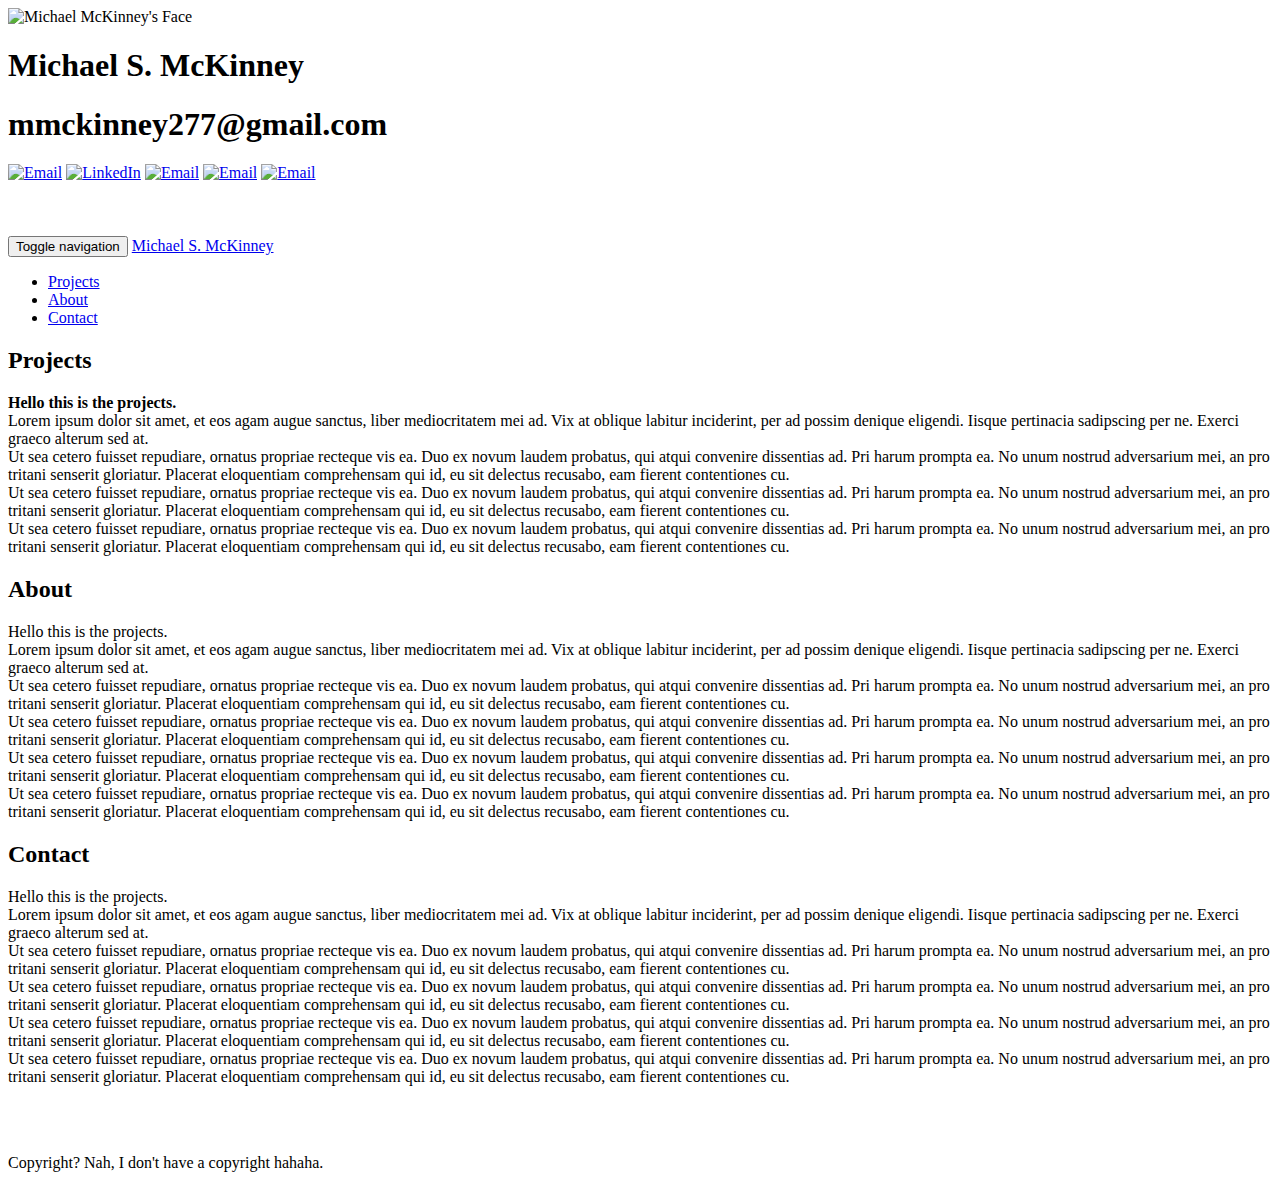
==== index.html @ 71ca40b0 "renamed PortfolioPage.html to index.html" ====
<!DOCTYPE html>
<html lang="en">
  <head>
    <meta charset="utf-8">
    <meta http-equiv="X-UA-Compatible" content="IE=edge">
    <meta name="viewport" content="width=device-width, initial-scale=1">

    <title>Michael S. McKinney</title>

    <!-- Bootstrap core CSS -->
    <link href="css/bootstrap.min.css" rel="stylesheet">

    <!-- IE10 viewport hack for Surface/desktop Windows 8 bug -->
    <link href="css/ie10-viewport-bug-workaround.css" rel="stylesheet">

    <!-- Custom styles for this template -->
    <link href="MainStyling.css" rel="stylesheet">

	<!-- ENABLES SMOOTH SCROLLING 
	SOURCE: https://codeplanet.io/how-to-make-a-single-page-website/-->
	<script src="https://ajax.googleapis.com/ajax/libs/jquery/1.12.4/jquery.min.js"></script>
	<script>
		$(function() {
		  $('a[href*="#"]:not([href="#"])').click(function() {
			if (location.pathname.replace(/^\//,'') == this.pathname.replace(/^\//,'') && location.hostname == this.hostname) {
			  var target = $(this.hash);
			  target = target.length ? target : $('[name=' + this.hash.slice(1) +']');
			  if (target.length) {
				$('html, body').animate({
				  scrollTop: target.offset().top
				}, 1000);
				return false;
			  }
			}
		  });
		});
	</script>
	
	<!-- ENABLES LOCKED NAVIGATION BAR 
	SOURCE: http://www.dwuser.com/education/content/creating-a-floating-navigation-menu/ -->
	<script type='text/javascript'>
		$(function() {
			// Stick the #nav to the top of the window
			var nav = $('#navBar');
			var navHomeY = nav.offset().top;
			var isFixed = false;
			var $w = $(window);
			$w.scroll(function() {
				var scrollTop = $w.scrollTop();
				var shouldBeFixed = scrollTop > navHomeY;
				if (shouldBeFixed && !isFixed) {
					nav.css({
						position: 'fixed',
						top: 0,
						left: nav.offset().left,
						width: nav.width()
					});
					isFixed = true;
				}
				else if (!shouldBeFixed && isFixed){
					nav.css({
						position: 'static'
					});
				isFixed = false;
				}
			});
		});
	</script>
	
    <!-- HTML5 shim and Respond.js for IE8 support of HTML5 elements and media queries -->
    <!--[if lt IE 9]>
      <script src="https://oss.maxcdn.com/html5shiv/3.7.3/html5shiv.min.js"></script>
      <script src="https://oss.maxcdn.com/respond/1.4.2/respond.min.js"></script>
    <![endif]-->
    
    
    
    
    
    
    
  </head>

  <body>
  
  <div id="topSection">
	
<!-- 	inline section -->
<!-- 		profile image -->
<!-- 		name text and button section -->
	
		<span id="profileImage">
			<img class="circleImageWithBorder" src="imageAssets/profileImage.png" alt="Michael McKinney's Face" height="300" width="300">
		</span>
		<span id="profileText"> 
			<div class="backgroundBar">
				<h1 id="nameLabel">Michael S. McKinney</h1>
			</div>
			<h1 id="emailLabel">mmckinney277@gmail.com</h1>
			<div id="iconBar">
				<!-- ICON SOURCE https://www.iconfinder.com/phdieuli -->
				<span class="iconLink" ><a href="mailto:mmckinney277@gmail.com"><img id="linkToEmail" src="imageAssets/mail.png" alt="Email" height="50" width = "50"></a></span>
				<span class="iconLink"><a href="https://www.linkedin.com/in/michael-mckinney-59935345"><img id="linkedIn" src="imageAssets/linkedin.png" alt="LinkedIn" height="50" width = "50"></a></span>
				<span class="iconLink"><a href="https://twitter.com/MichaelSteezin"><img id="twitter" src="imageAssets/twitter.png" alt="Email" height="50" width = "50"></a></span>
				<span class="iconLink"><a href="http://stackoverflow.com/users/3068459/uncaughtexception"><img id="stackOverflow" src="imageAssets/stackoverflow.png" alt="Email" height="50" width = "50"></a></span>
				<span class="iconLink"><a href="https://github.com/MichaelMcKinney"><img id="github" src="imageAssets/github.png" alt="Email" height="50" width = "50"></a></span>
			</div>
		</span>
		<br><br><br>
	</div>	
	

    <nav class="navbar navbar-inverse navbar-top" id="navBar">
      <div class="container">
        <div class="navbar-header">
          <button type="button" class="navbar-toggle collapsed" data-toggle="collapse" data-target="#navbar" aria-expanded="false" aria-controls="navbar">
            <span class="sr-only">Toggle navigation</span>
            <span class="icon-bar"></span>
            <span class="icon-bar"></span>
            <span class="icon-bar"></span>
          </button>
          <a class="navbar-brand" href="#topSection">Michael S. McKinney</a>
        </div>
        <div id="navbar" class="collapse navbar-collapse">
          <ul class="nav navbar-nav">
          
            <li><a href="#projects">Projects</a></li>
            <li><a href="#about">About</a></li>
            <li><a href="#contact">Contact</a></li>
          </ul>
        </div><!--/.nav-collapse -->
      </div>
    </nav>
    
    

<div class="container">

    
	<div id="ProjectsSection">
	<!-- This is a Section -->
	<a id="projects"></a>
	<!-- 	content goes here -->
		<h2>Projects</h2>
		<p>
			<b>Hello this is the projects.</b> <br>
	
			Lorem ipsum dolor sit amet, et eos agam augue sanctus, liber mediocritatem mei ad. 
			Vix at oblique labitur inciderint, per ad possim denique eligendi. 
			Iisque pertinacia sadipscing per ne. Exerci graeco alterum sed at.<br>

			Ut sea cetero fuisset repudiare, ornatus propriae recteque vis ea.
			Duo ex novum laudem probatus, qui atqui convenire dissentias ad.
			Pri harum prompta ea. No unum nostrud adversarium mei, an pro tritani senserit gloriatur. 
			Placerat eloquentiam comprehensam qui id, eu sit delectus recusabo, eam fierent contentiones cu.<br>
			Ut sea cetero fuisset repudiare, ornatus propriae recteque vis ea.
			Duo ex novum laudem probatus, qui atqui convenire dissentias ad.
			Pri harum prompta ea. No unum nostrud adversarium mei, an pro tritani senserit gloriatur. 
			Placerat eloquentiam comprehensam qui id, eu sit delectus recusabo, eam fierent contentiones cu.<br>
			Ut sea cetero fuisset repudiare, ornatus propriae recteque vis ea.
			Duo ex novum laudem probatus, qui atqui convenire dissentias ad.
			Pri harum prompta ea. No unum nostrud adversarium mei, an pro tritani senserit gloriatur. 
			Placerat eloquentiam comprehensam qui id, eu sit delectus recusabo, eam fierent contentiones cu.<br>
		</p>	
	</div>
	
	<div id="AboutSection">
		<!-- This is a Section -->
		<a id="about"></a>
		<!-- 	content goes here -->
		<h2>About</h2>
		<p>Hello this is the projects.<br>
	
			Lorem ipsum dolor sit amet, et eos agam augue sanctus, liber mediocritatem mei ad. 
			Vix at oblique labitur inciderint, per ad possim denique eligendi. 
			Iisque pertinacia sadipscing per ne. Exerci graeco alterum sed at.<br>

			Ut sea cetero fuisset repudiare, ornatus propriae recteque vis ea.
			Duo ex novum laudem probatus, qui atqui convenire dissentias ad.
			Pri harum prompta ea. No unum nostrud adversarium mei, an pro tritani senserit gloriatur. 
			Placerat eloquentiam comprehensam qui id, eu sit delectus recusabo, eam fierent contentiones cu.<br>
			Ut sea cetero fuisset repudiare, ornatus propriae recteque vis ea.
			Duo ex novum laudem probatus, qui atqui convenire dissentias ad.
			Pri harum prompta ea. No unum nostrud adversarium mei, an pro tritani senserit gloriatur. 
			Placerat eloquentiam comprehensam qui id, eu sit delectus recusabo, eam fierent contentiones cu.<br>
			Ut sea cetero fuisset repudiare, ornatus propriae recteque vis ea.
			Duo ex novum laudem probatus, qui atqui convenire dissentias ad.
			Pri harum prompta ea. No unum nostrud adversarium mei, an pro tritani senserit gloriatur. 
			Placerat eloquentiam comprehensam qui id, eu sit delectus recusabo, eam fierent contentiones cu.<br>
	
			Ut sea cetero fuisset repudiare, ornatus propriae recteque vis ea.
			Duo ex novum laudem probatus, qui atqui convenire dissentias ad.
			Pri harum prompta ea. No unum nostrud adversarium mei, an pro tritani senserit gloriatur. 
			Placerat eloquentiam comprehensam qui id, eu sit delectus recusabo, eam fierent contentiones cu.<br>
		</p>
	</div>
	<div id="ContactSection">
	<!-- This is a Section -->
		<a id="contact"></a>
	<!-- 	content goes here -->
		<h2>Contact</h2>
		<p>Hello this is the projects.<br>
	
			Lorem ipsum dolor sit amet, et eos agam augue sanctus, liber mediocritatem mei ad. 
			Vix at oblique labitur inciderint, per ad possim denique eligendi. 
			Iisque pertinacia sadipscing per ne. Exerci graeco alterum sed at.<br>

			Ut sea cetero fuisset repudiare, ornatus propriae recteque vis ea.
			Duo ex novum laudem probatus, qui atqui convenire dissentias ad.
			Pri harum prompta ea. No unum nostrud adversarium mei, an pro tritani senserit gloriatur. 
			Placerat eloquentiam comprehensam qui id, eu sit delectus recusabo, eam fierent contentiones cu.<br>
			Ut sea cetero fuisset repudiare, ornatus propriae recteque vis ea.
			Duo ex novum laudem probatus, qui atqui convenire dissentias ad.
			Pri harum prompta ea. No unum nostrud adversarium mei, an pro tritani senserit gloriatur. 
			Placerat eloquentiam comprehensam qui id, eu sit delectus recusabo, eam fierent contentiones cu.<br>
			Ut sea cetero fuisset repudiare, ornatus propriae recteque vis ea.
			Duo ex novum laudem probatus, qui atqui convenire dissentias ad.
			Pri harum prompta ea. No unum nostrud adversarium mei, an pro tritani senserit gloriatur. 
			Placerat eloquentiam comprehensam qui id, eu sit delectus recusabo, eam fierent contentiones cu.<br>
	
			Ut sea cetero fuisset repudiare, ornatus propriae recteque vis ea.
			Duo ex novum laudem probatus, qui atqui convenire dissentias ad.
			Pri harum prompta ea. No unum nostrud adversarium mei, an pro tritani senserit gloriatur. 
			Placerat eloquentiam comprehensam qui id, eu sit delectus recusabo, eam fierent contentiones cu.<br>
		</p>
	</div>
<br>
<div id="footerSection">
<br>
	<p id="footerText">
		Copyright? Nah, I don't have a copyright hahaha.
	</p>

</div>



</div><!-- /.container -->









    <!-- Bootstrap core JavaScript
    ================================================== -->
    <!-- Placed at the end of the document so the pages load faster -->
    <script src="https://ajax.googleapis.com/ajax/libs/jquery/1.12.4/jquery.min.js"></script>
    <script>window.jQuery || document.write('<script src="../../assets/js/vendor/jquery.min.js"><\/script>')</script>
    <script src="js/bootstrap.min.js"></script>
    <!-- IE10 viewport hack for Surface/desktop Windows 8 bug -->
    <script src="js/ie10-viewport-bug-workaround.js"></script>
  </body>
</html>
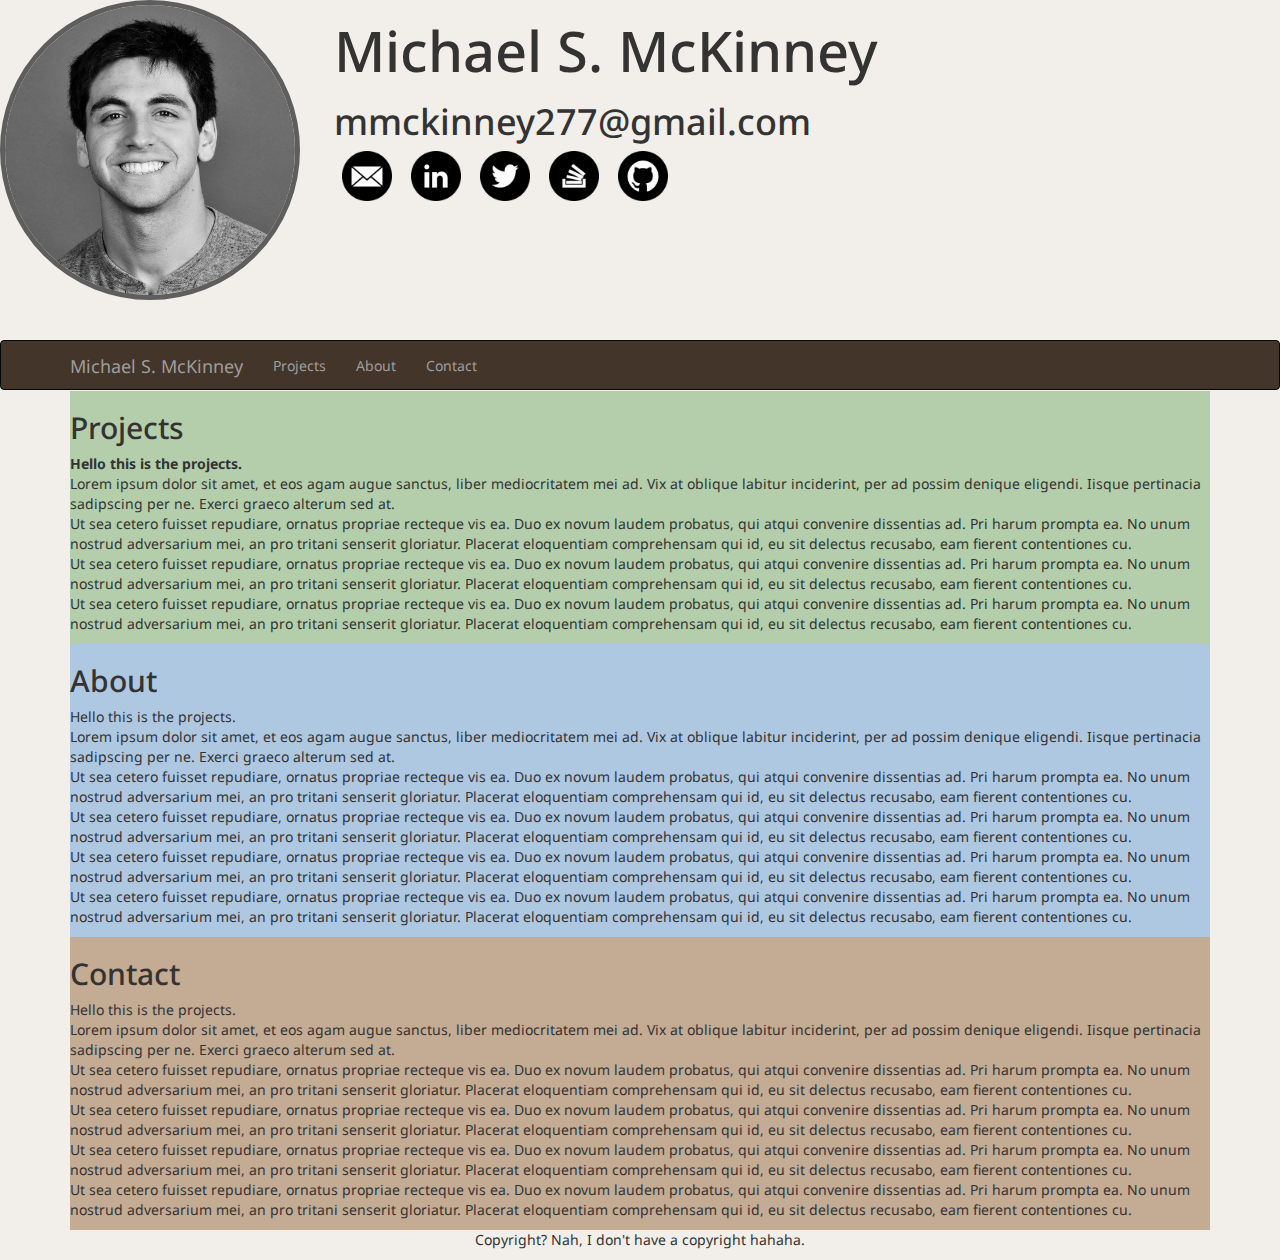
==== commit 6a033218: "Merge pull request #2 from paulhendricks/master" ====
--- a/index.html
+++ b/index.html
@@ -9,17 +9,17 @@
     <title>Michael S. McKinney</title>
 
     <!-- Bootstrap core CSS -->
-    <link href="css/bootstrap.min.css" rel="stylesheet">
+    <link href="public/css/bootstrap.min.css" rel="stylesheet">
 
     <!-- IE10 viewport hack for Surface/desktop Windows 8 bug -->
-    <link href="css/ie10-viewport-bug-workaround.css" rel="stylesheet">
+    <link href="public/css/ie10-viewport-bug-workaround.css" rel="stylesheet">
 
     <!-- Custom styles for this template -->
-    <link href="MainStyling.css" rel="stylesheet">
+    <link href="public/css/MainStyling.css" rel="stylesheet">
 
 	<!-- ENABLES SMOOTH SCROLLING 
 	SOURCE: https://codeplanet.io/how-to-make-a-single-page-website/-->
-	<script src="https://ajax.googleapis.com/ajax/libs/jquery/1.12.4/jquery.min.js"></script>
+	<!--<script src="https://ajax.googleapis.com/ajax/libs/jquery/1.12.4/jquery.min.js"></script>-->
 	<script>
 		$(function() {
 		  $('a[href*="#"]:not([href="#"])').click(function() {
@@ -91,7 +91,7 @@
 <!-- 		name text and button section -->
 	
 		<span id="profileImage">
-			<img class="circleImageWithBorder" src="imageAssets/profileImage.png" alt="Michael McKinney's Face" height="300" width="300">
+			<img class="circleImageWithBorder" src="public/imgs/profileImage.png" alt="Michael McKinney's Face" height="300" width="300">
 		</span>
 		<span id="profileText"> 
 			<div class="backgroundBar">
@@ -100,11 +100,11 @@
 			<h1 id="emailLabel">mmckinney277@gmail.com</h1>
 			<div id="iconBar">
 				<!-- ICON SOURCE https://www.iconfinder.com/phdieuli -->
-				<span class="iconLink" ><a href="mailto:mmckinney277@gmail.com"><img id="linkToEmail" src="imageAssets/mail.png" alt="Email" height="50" width = "50"></a></span>
-				<span class="iconLink"><a href="https://www.linkedin.com/in/michael-mckinney-59935345"><img id="linkedIn" src="imageAssets/linkedin.png" alt="LinkedIn" height="50" width = "50"></a></span>
-				<span class="iconLink"><a href="https://twitter.com/MichaelSteezin"><img id="twitter" src="imageAssets/twitter.png" alt="Email" height="50" width = "50"></a></span>
-				<span class="iconLink"><a href="http://stackoverflow.com/users/3068459/uncaughtexception"><img id="stackOverflow" src="imageAssets/stackoverflow.png" alt="Email" height="50" width = "50"></a></span>
-				<span class="iconLink"><a href="https://github.com/MichaelMcKinney"><img id="github" src="imageAssets/github.png" alt="Email" height="50" width = "50"></a></span>
+				<span class="iconLink" ><a href="mailto:mmckinney277@gmail.com"><img id="linkToEmail" src="public/imgs/mail.png" alt="Email" height="50" width = "50"></a></span>
+				<span class="iconLink"><a href="https://www.linkedin.com/in/michael-mckinney-59935345"><img id="linkedIn" src="public/imgs/linkedin.png" alt="LinkedIn" height="50" width = "50"></a></span>
+				<span class="iconLink"><a href="https://twitter.com/MichaelSteezin"><img id="twitter" src="public/imgs/twitter.png" alt="Email" height="50" width = "50"></a></span>
+				<span class="iconLink"><a href="http://stackoverflow.com/users/3068459/uncaughtexception"><img id="stackOverflow" src="public/imgs/stackoverflow.png" alt="Email" height="50" width = "50"></a></span>
+				<span class="iconLink"><a href="https://github.com/MichaelMcKinney"><img id="github" src="public/imgs/github.png" alt="Email" height="50" width = "50"></a></span>
 			</div>
 		</span>
 		<br><br><br>
@@ -250,9 +250,9 @@
     ================================================== -->
     <!-- Placed at the end of the document so the pages load faster -->
     <script src="https://ajax.googleapis.com/ajax/libs/jquery/1.12.4/jquery.min.js"></script>
-    <script>window.jQuery || document.write('<script src="../../assets/js/vendor/jquery.min.js"><\/script>')</script>
-    <script src="js/bootstrap.min.js"></script>
+    <!--<script>window.jQuery || document.write('<script src="../../assets/js/vendor/jquery.min.js"><\/script>')</script>-->
+    <script src="public/js/bootstrap.min.js"></script>
     <!-- IE10 viewport hack for Surface/desktop Windows 8 bug -->
-    <script src="js/ie10-viewport-bug-workaround.js"></script>
+    <script src="public/js/ie10-viewport-bug-workaround.js"></script>
   </body>
 </html>
--- a/public/css/MainStyling.css
+++ b/public/css/MainStyling.css
@@ -0,0 +1,128 @@
+/* 	large element styling */
+		@import url(https://fonts.googleapis.com/css?family=Droid+Sans);
+		html, body {
+			font-family: 'Droid Sans', sans-serif;
+			background-color:#F2EEE9;
+			margin: 0px;
+			padding: 0px;
+		} 
+		
+		.circleImageWithBorder {
+		
+			border-radius:50%;
+			-moz-border-radius: 50%;
+			-webkit-border-radius: 50%;
+			border: 5px solid #5E5E5E;
+			display:inline-block;
+		}	
+		
+/* 	Top Section Styling */
+		
+		#TopSection {
+			margin:15px;
+			padding: 15px;
+
+		}
+		
+		#profileImage {
+			display: inline-block;
+/*   			border: 4px solid #5E5E5E;  */
+			
+		}
+		
+		#profileText {
+			vertical-align: top;
+			display: inline-block;
+			padding-left: 30px;
+		}
+		
+		#nameLabel{
+			font-size:400%;
+			background-color: #ffffff
+			line-height:0.5em;
+		}
+		
+		#emailLabel{
+			font-size:300%
+			line-height:0.5em;
+
+		}
+		
+		#iconBar{
+			vertical-align: bottom;
+		}
+		.iconLink{
+			padding-left:7.5px;
+			padding-right:7.5px;
+		}
+		
+		
+		
+/* Nav Bar Styling */
+		#navBar {
+			height: 35px;
+			width; 100%;
+			background-color:#44352A;
+			margin: 0px;
+			padding: 0px;
+		}
+		
+		#projectsLink{
+			color:#F2EEE9;
+		}
+		
+		#aboutLink{
+			color:#F2EEE9;
+		}
+		
+		#contactLink{
+			color:#F2EEE9;
+		}
+		
+		
+/* 	About Section Styling */
+	
+		#AboutSection{
+			background-color:#AFC8E2;
+			vertical-align: top;
+			width:100%;
+			float:left;
+		}
+		
+/* 	Project Section Styling */
+		
+		#ProjectsSection{
+			background-color:#B4CEAB;
+			vertical-align: top;
+			width:100%;
+			float: left;
+
+		}
+		
+		
+/* 	Contact Section Styling  */
+
+		#ContactSection{
+			background-color:#C4AB93;
+			vertical-align: top;
+			width:100%;
+			float:left;
+		}
+
+/* Footer Styling */
+
+		#footerSection{
+			height: 40px
+			float: left;
+
+    			
+/* 			background-color:#A3754C */
+		}
+		
+		#footerText{
+			text-align: center;
+			padding-top:0.5cm;
+		}
+	
+	
+			